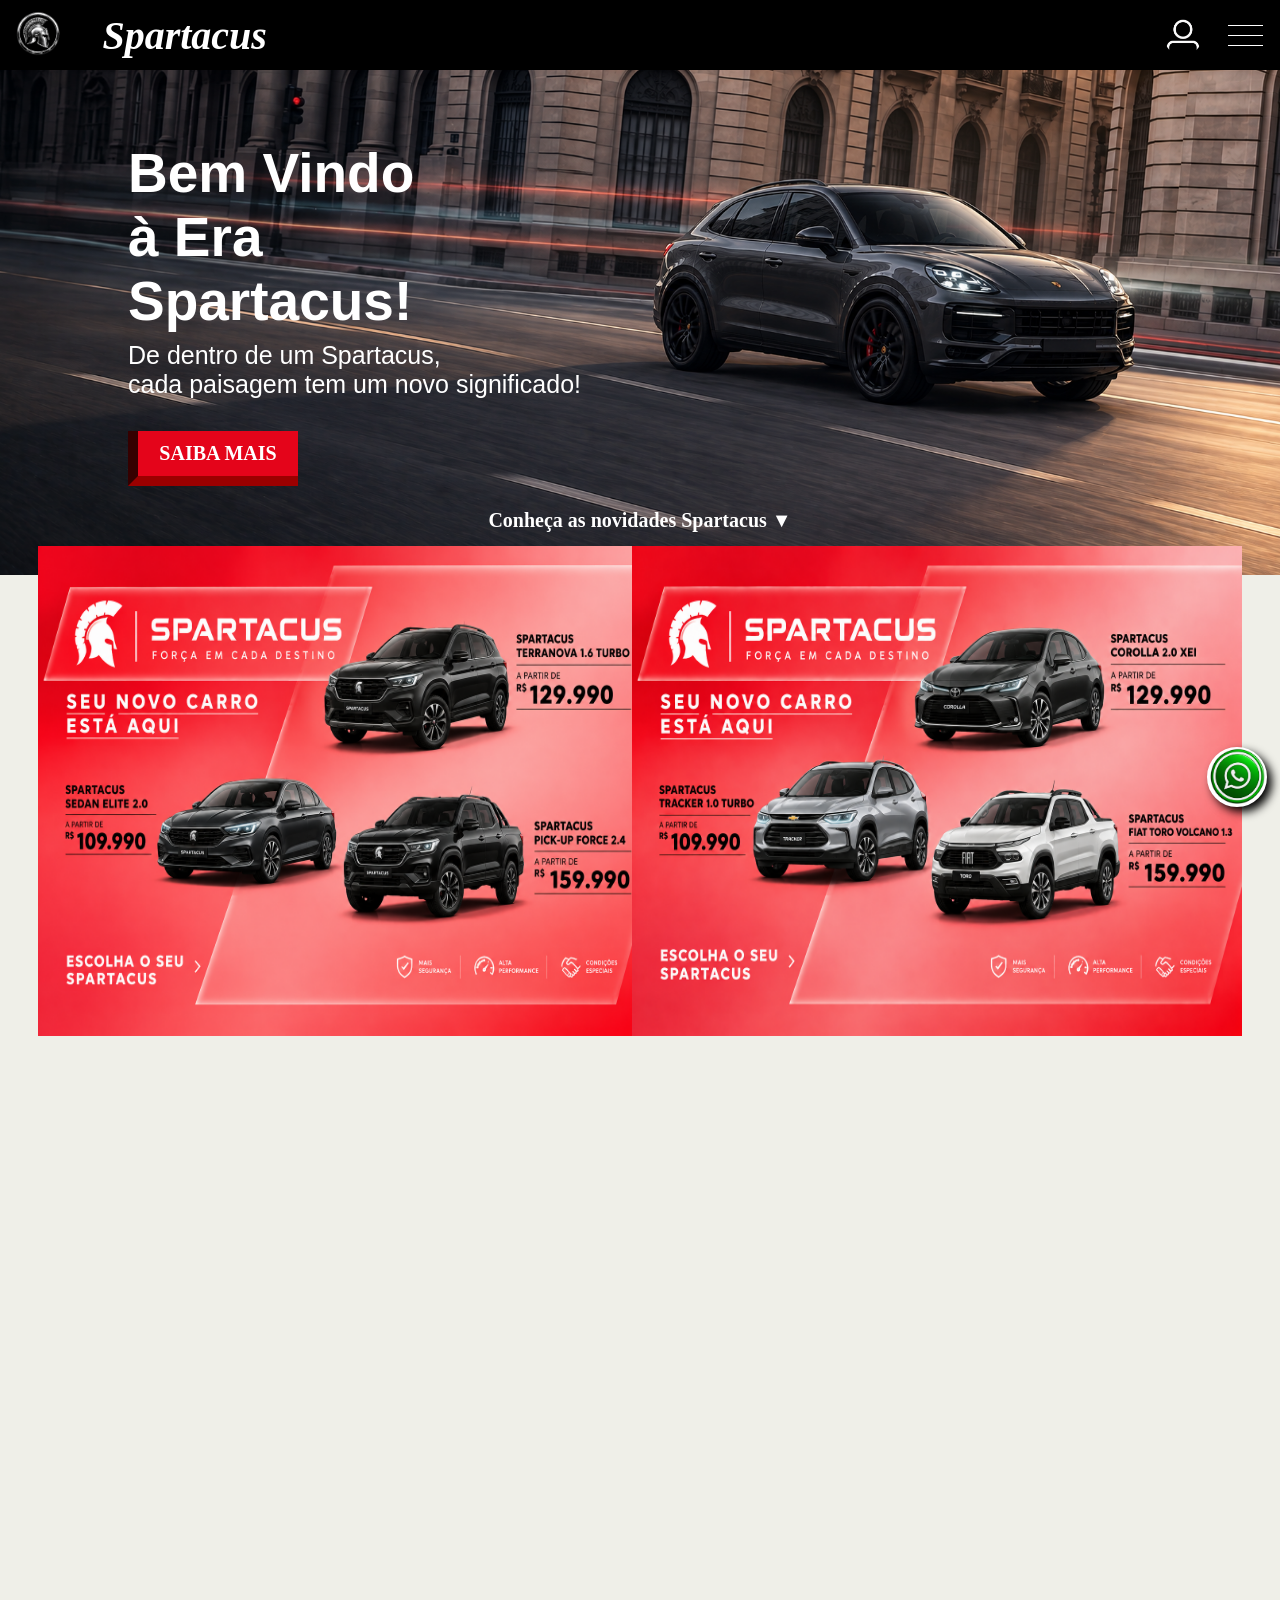
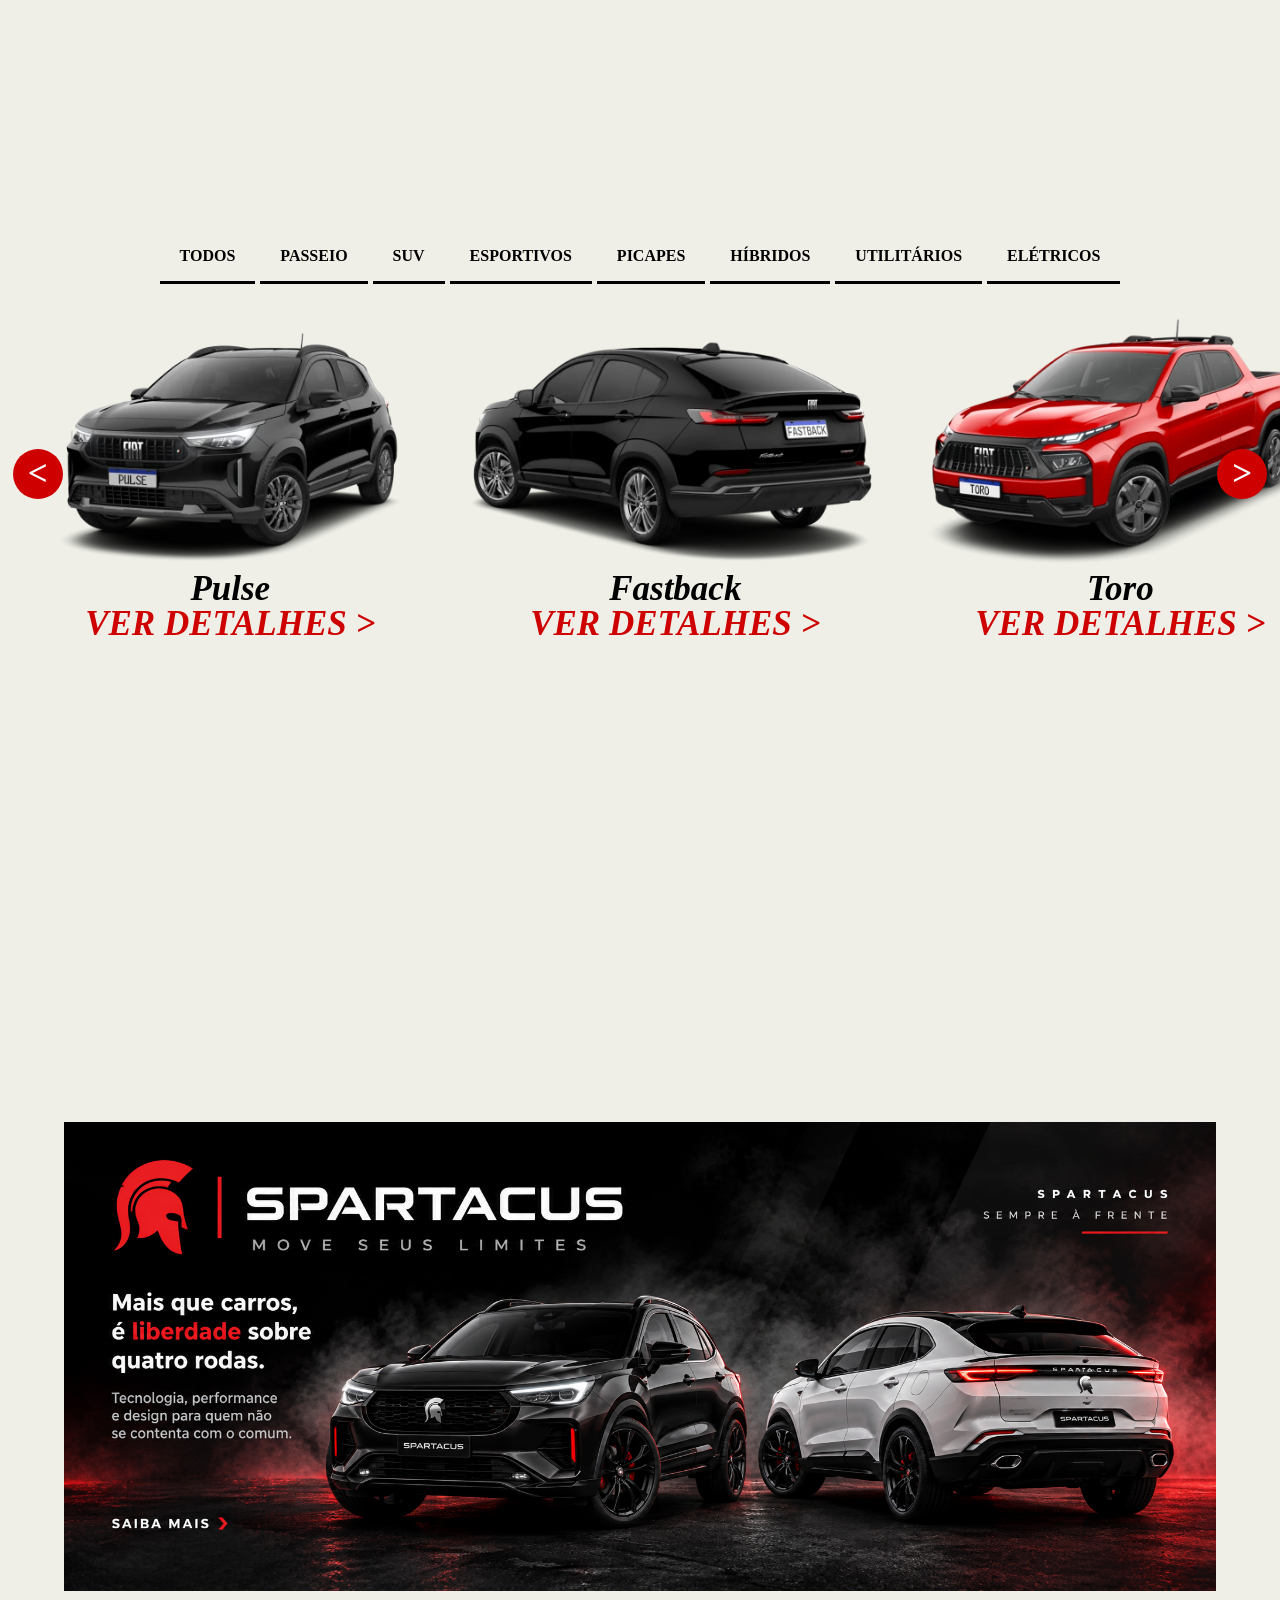
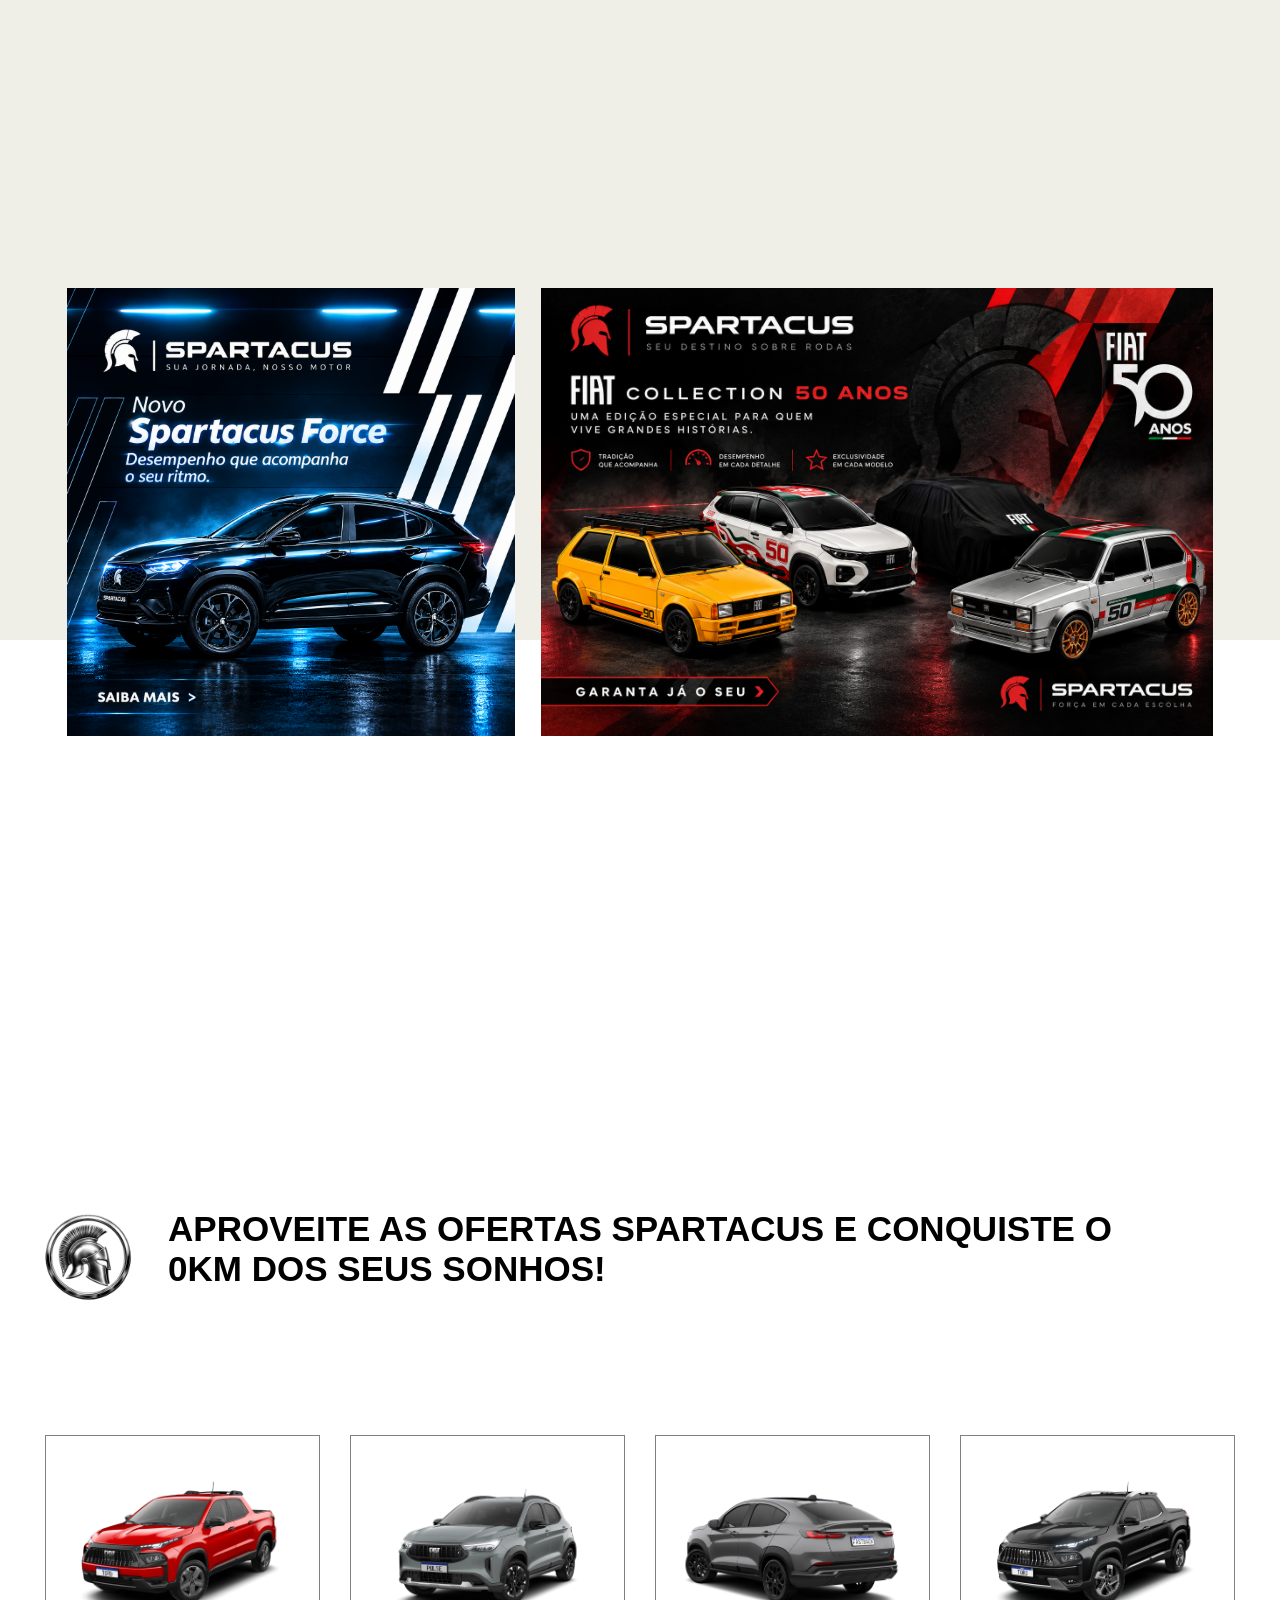
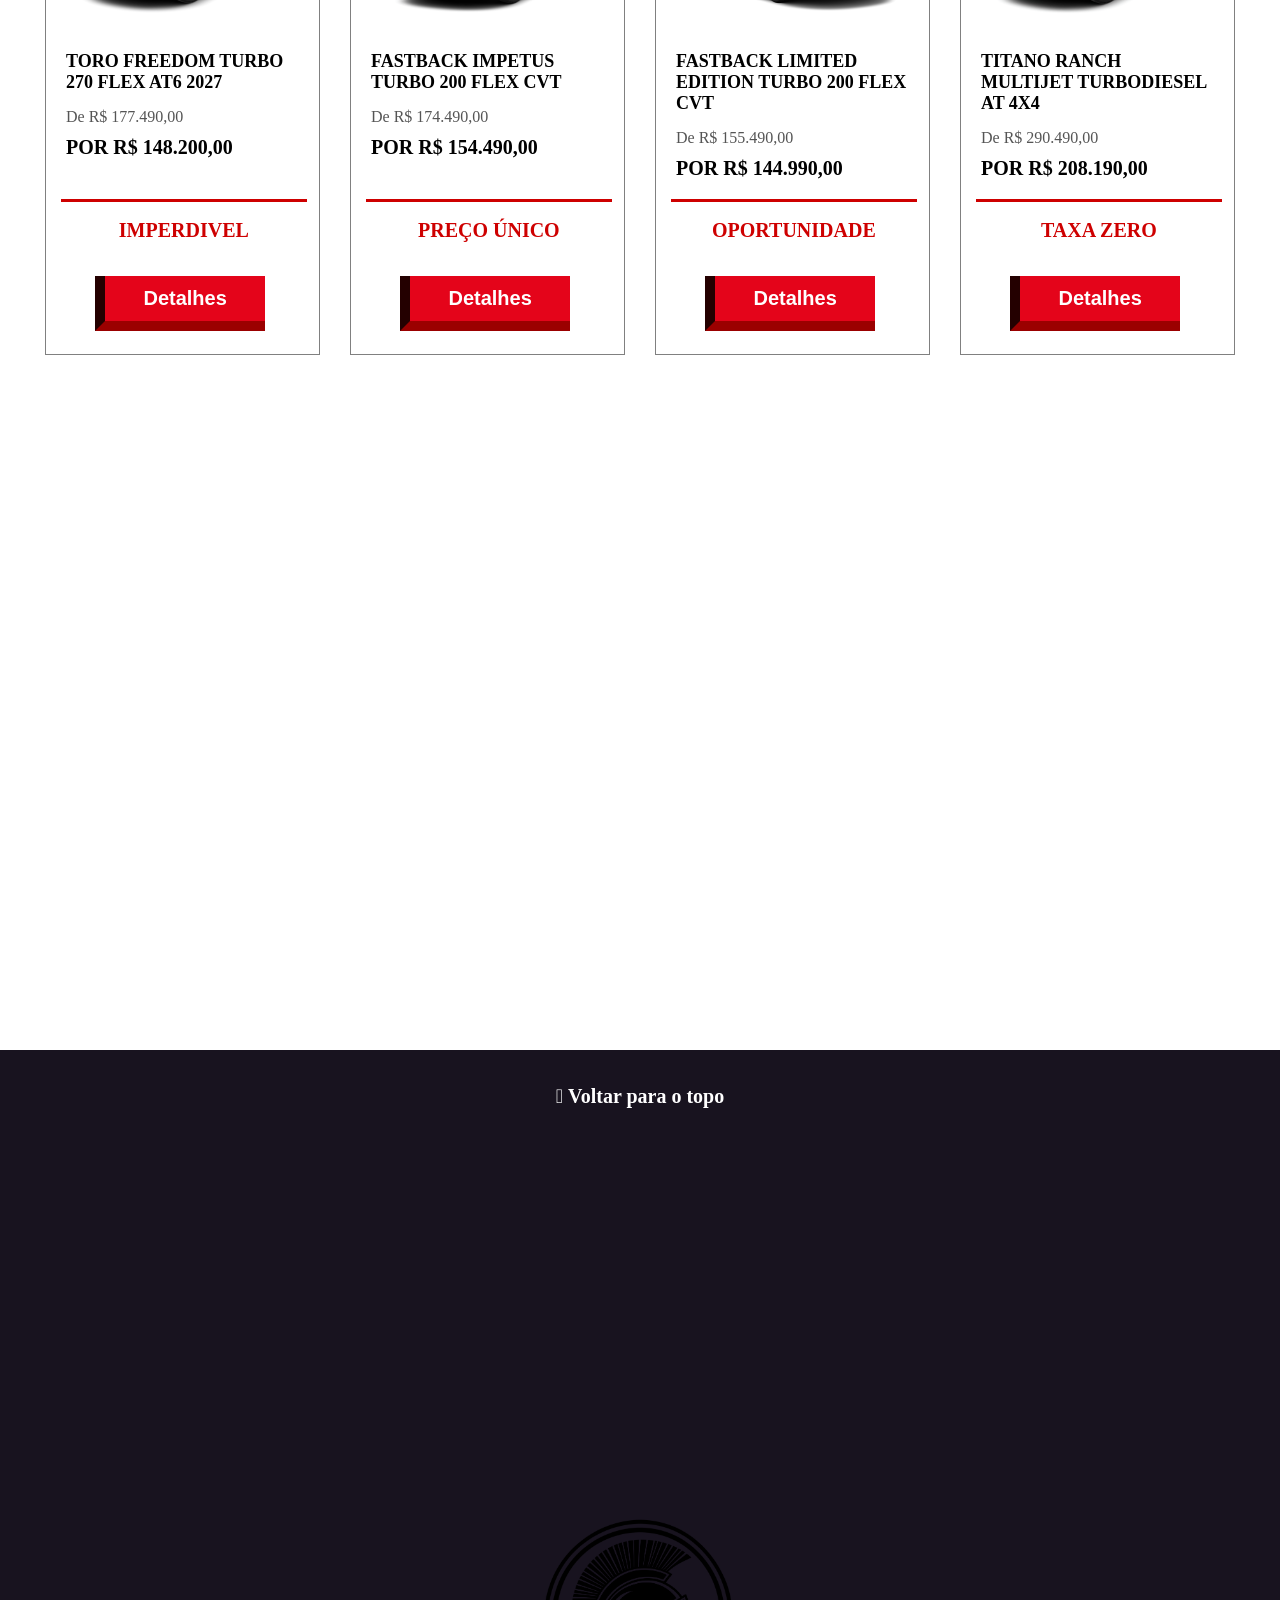
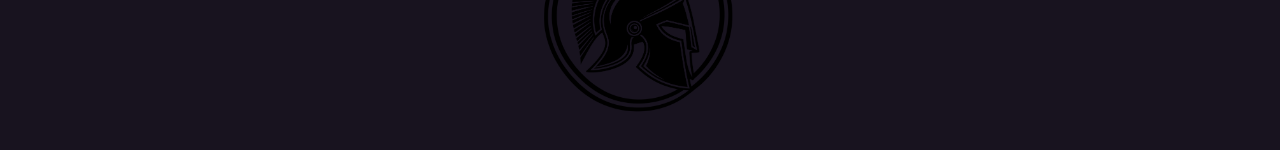
==== demo/target/classes/public/index.html @ 9279694d "." ====
<!DOCTYPE html>
<html lang="PT-BR">
<head>
    <title>spartacus.com</title>
    <link rel="icon" href="/imagens/Spartacus_Logo.png" type="/imagens/Spartacus_Logo.png">
    <link rel="stylesheet" href="/STYLES/style_TelaPrincipal.css">
    <meta charset="UTF-8">
    <meta name="viewport" content="width=device-width, initial-scale=1.0">
</head>
<body>
    <div id="DivPrincipal" class="DivPrincipal">
        <div id="DivFundo" class="DivFundo"></div>
        <div id="DivCabeçario" class="DivCabeçario">
            <img id="DivLogoCabeçario" class="DivLogoCabeçario" src="/imagens/Spartacus_Logo.png">
            <p id="ParagrafoTituloCabeçario" class="ParagrafoTituloCabeçario"">Spartacus</p>
            <div id="DivBotaoMenu" class="DivBotaoMenu" onclick="Menu()">
                <div id="DivDetalhe_1" class="DivDetalhe_1"></div>
                <div id="DivDetalhe_2" class="DivDetalhe_2"></div>
                <div id="DivDetalhe_3" class="DivDetalhe_3"></div>
            </div>
            <div id="DivUsuario" class="DivUsuario" style="background-image: url('/imagens/Usuario.png');" onclick="AbreLogin()"></div>
            <div id="DivMenu" class="DivMenu">
                <div id="DivMenuCabeçario" class="DivMenuCabeçario">MENU</div>
                <div id="DivMenuOfertas" class="DivMenuOpçao">Ofertas</div>
                <div id="DivMenuComprar" class="DivMenuOpçao">Comprar</div>
                <div id="DivMenuLocar" class="DivMenuOpçao">Locar</div>
                <div id="DivMenuAjuda" class="DivMenuOpçao">Ajuda</div>
            </div>
        </div>
        
        <div id="DivLogin" class="DivLogin">
            <div id="DivFechaLogin" class="DivFechaLogin" onclick="FechaLogin()">
                <div id="DivDetalheLoginUm" class="DivDetalheLoginUm"></div>
                <div id="DivDetalheLoginDois" class="DivDetalheLoginDois"></div>
            </div>
            <div id="DivLogoLogin" class="DivLogoLogin" style="background-image: url('/imagens/LogoLogin.png');"></div>
            <p id="DivTituloLogin" class="DivTituloLogin">SPARTACUS ID</p>
            <p id="ParagrafoRecepçao" class="ParagrafoRecepçao">
                Bem-vindo à sua área, <strong>Spartacus</strong>!<br><br>
                
                • <strong>Avalie</strong> veículos<br>
                • <strong>Compre</strong> veículos<br>
                • <strong>Loque</strong> veículos
            </p>
            <input type="text" id="InputTextoEmailLogin">
            <p id="ParagrafoEmail" class="ParagrafoEmail">Email</p>
            <input type="text" id="InputTextoSenhaLogin">
            <p id="ParagrafoSenha" class="ParagrafoSenha">Senha</p>
            <div id="DivBotaoEntrarLogin" class="DivBotaoEntrarLogin">Entrar</div>
        </div>

        <div id="DivInicial" class="DivInicial" style="background-image: url('/imagens/ImagemInicial.png');">
            <p id="ParagrafoTextoUm" class="ParagrafoTextoUm">Bem Vindo<br>à Era<br>Spartacus!</p>
            <p id="ParagrafoTextoDois" class="ParagrafoTextoDois">De dentro de um Spartacus,<br>cada paisagem tem um novo significado!</p>
            <div id="DivSaibaMais" class="DivSaibaMais">SAIBA MAIS</div>
            <p id="ParagrafoOfertas" class="ParagrafoOfertas">Conheça as novidades Spartacus ▼</p>
            <img id="DivPromoUm" class="DivPromoUm" src="/imagens/Promo1.png">
            <img id="DivPromoDois" class="DivPromoDois" src="/imagens/Promo2.png">
        </div>

        <div id="DivPainelCarros" class="DivPainelCarros">
            <div id="DivCategorias" class="DivCategorias">
                <div id="0" class="DivCategoria" onclick="SelecionouCategoria(0)">TODOS</div>
                <div id="1" class="DivCategoria" onclick="SelecionouCategoria(1)">PASSEIO</div>
                <div id="2" class="DivCategoria" onclick="SelecionouCategoria(2)">SUV</div>
                <div id="3" class="DivCategoria" onclick="SelecionouCategoria(3)">ESPORTIVOS</div>
                <div id="4" class="DivCategoria" onclick="SelecionouCategoria(4)">PICAPES</div>
                <div id="5" class="DivCategoria" onclick="SelecionouCategoria(5)">HÍBRIDOS</div>
                <div id="6" class="DivCategoria" onclick="SelecionouCategoria(6)">UTILITÁRIOS</div>
                <div id="7" class="DivCategoria" onclick="SelecionouCategoria(7)">ELÉTRICOS</div>
            </div>

            <div id="DivCategoriaAnterior" class="DivCategoriaAnterior" onclick="CategoriaAnterior()"><</div>
            <div id="DivCategoriaSeguinte" class="DivCategoriaSeguinte" onclick="CategoriaSeguinte()">></div>

            <div id="DivEsteira" class="DivEsteira">
                <div id="DivCarro_1" 
                class="DivCarroExibido" 
                style="background-image: url('/imagens/Carro1.jpg');">
                    <p>Pulse</p>
                    <p id="ParagrafoSaibaMaisCarro1" class="ParagrafoSaibaMaisCarro" onclick="MudaTela('TelaDetalheCarro')">VER DETALHES ></p>
                </div>
                <div id="DivCarro_2" 
                class="DivCarroExibido" 
                style="background-image: url('/imagens/Carro2.jpg');">
                    <p>Fastback</p>
                    <p id="ParagrafoSaibaMaisCarro2" class="ParagrafoSaibaMaisCarro" onclick="MudaTela('TelaDetalheCarro')">VER DETALHES ></p>
                </div>
                <div id="DivCarro_3" 
                class="DivCarroExibido" 
                style="background-image: url('/imagens/Carro3.jpg');">
                    <p>Toro</p>
                    <p id="ParagrafoSaibaMaisCarro3" class="ParagrafoSaibaMaisCarro" onclick="MudaTela('TelaDetalheCarro')">VER DETALHES ></p>
                </div>
                <div id="DivCarro_4" 
                class="DivCarroExibido" 
                style="background-image: url('/imagens/Carro4.jpg');">
                    <p>Pulse Híbrido MHEV</p>
                    <p id="ParagrafoSaibaMaisCarro4" class="ParagrafoSaibaMaisCarro" onclick="MudaTela('TelaDetalheCarro')">VER DETALHES ></p>
                </div>
                <div id="DivCarro_5" 
                class="DivCarroExibido" 
                style="background-image: url('/imagens/Carro5.jpg');">
                    <p>Fastback Híbrido MHEV</p>
                    <p id="ParagrafoSaibaMaisCarro5" class="ParagrafoSaibaMaisCarro" onclick="MudaTela('TelaDetalheCarro')">VER DETALHES ></p>
                </div>
                <div id="DivCarro_6" 
                class="DivCarroExibido" 
                style="background-image: url('/imagens/Carro6.jpg');">
                    <p>Toro Híbrido MHEV</p>
                    <p id="ParagrafoSaibaMaisCarro6" class="ParagrafoSaibaMaisCarro" onclick="MudaTela('TelaDetalheCarro')">VER DETALHES ></p>
                </div>
                <div id="DivCarro_7" 
                class="DivCarroExibido" 
                style="background-image: url('/imagens/Carro7.jpg');">
                    <p></p>
                    <p id="ParagrafoSaibaMaisCarro7" class="ParagrafoSaibaMaisCarro" onclick="MudaTela('TelaDetalheCarro')">VER DETALHES ></p>
                </div>

                <div id="DivCarro_8" 
                class="DivCarroExibido" 
                style="background-image: url('/imagens/Carro8.jpg');">
                    <p></p>
                    <p id="ParagrafoSaibaMaisCarro8" class="ParagrafoSaibaMaisCarro" onclick="MudaTela('TelaDetalheCarro')">VER DETALHES ></p>
                </div>

                <div id="DivCarro_9" 
                class="DivCarroExibido" 
                style="background-image: url('/imagens/Carro9.jpg');">
                    <p></p>
                    <p id="ParagrafoSaibaMaisCarro9" class="ParagrafoSaibaMaisCarro" onclick="MudaTela('TelaDetalheCarro')">VER DETALHES ></p>
                </div>

                <div id="DivCarro_10" 
                class="DivCarroExibido" 
                style="background-image: url('/imagens/Carro10.jpg');">
                    <p></p>
                    <p id="ParagrafoSaibaMaisCarro10" class="ParagrafoSaibaMaisCarro" onclick="MudaTela('TelaDetalheCarro')">VER DETALHES ></p>
                </div>

                <div id="DivCarro_11" 
                class="DivCarroExibido" 
                style="background-image: url('/imagens/Carro11.jpg');">
                    <p></p>
                    <p id="ParagrafoSaibaMaisCarro11" class="ParagrafoSaibaMaisCarro" onclick="MudaTela('TelaDetalheCarro')">VER DETALHES ></p>
                </div>

                <div id="DivCarro_12" 
                class="DivCarroExibido" 
                style="background-image: url('/imagens/Carro12.jpg');">
                    <p></p>
                    <p id="ParagrafoSaibaMaisCarro12" class="ParagrafoSaibaMaisCarro" onclick="MudaTela('TelaDetalheCarro')">VER DETALHES ></p>
                </div>

                <div id="DivCarro_13" 
                class="DivCarroExibido" 
                style="background-image: url('/imagens/Carro13.jpg');">
                    <p></p>
                    <p id="ParagrafoSaibaMaisCarro13" class="ParagrafoSaibaMaisCarro" onclick="MudaTela('TelaDetalheCarro')">VER DETALHES ></p>
                </div>

                <div id="DivCarro_14" 
                class="DivCarroExibido" 
                style="background-image: url('/imagens/Carro14.jpg');">
                    <p></p>
                    <p id="ParagrafoSaibaMaisCarro14" class="ParagrafoSaibaMaisCarro" onclick="MudaTela('TelaDetalheCarro')">VER DETALHES ></p>
                </div>

                <div id="DivCarro_15" 
                class="DivCarroExibido" 
                style="background-image: url('/imagens/Carro15.jpg');">
                    <p></p>
                    <p id="ParagrafoSaibaMaisCarro15" class="ParagrafoSaibaMaisCarro" onclick="MudaTela('TelaDetalheCarro')">VER DETALHES ></p>
                </div>

                <div id="DivCarro_16" 
                class="DivCarroExibido" 
                style="background-image: url('/imagens/Carro16.jpg');">
                    <p></p>
                    <p id="ParagrafoSaibaMaisCarro16" class="ParagrafoSaibaMaisCarro" onclick="MudaTela('TelaDetalheCarro')">VER DETALHES ></p>
                </div>

                <div id="DivCarro_17" 
                class="DivCarroExibido" 
                style="background-image: url('/imagens/Carro17.jpg');">
                    <p></p>
                    <p id="ParagrafoSaibaMaisCarro17" class="ParagrafoSaibaMaisCarro" onclick="MudaTela('TelaDetalheCarro')">VER DETALHES ></p>
                </div>

                <div id="DivCarro_18" 
                class="DivCarroExibido" 
                style="background-image: url('/imagens/Carro18.jpg');">
                    <p></p>
                    <p id="ParagrafoSaibaMaisCarro18" class="ParagrafoSaibaMaisCarro" onclick="MudaTela('TelaDetalheCarro')">VER DETALHES ></p>
                </div>

                <div id="DivCarro_19" 
                class="DivCarroExibido" 
                style="background-image: url('/imagens/Carro19.jpg');">
                    <p></p>
                    <p id="ParagrafoSaibaMaisCarro19" class="ParagrafoSaibaMaisCarro" onclick="MudaTela('TelaDetalheCarro')">VER DETALHES ></p>
                </div>

                <div id="DivCarro_20" 
                class="DivCarroExibido" 
                style="background-image: url('/imagens/Carro20.jpg');">
                    <p></p>
                    <p id="ParagrafoSaibaMaisCarro20" class="ParagrafoSaibaMaisCarro" onclick="MudaTela('TelaDetalheCarro')">VER DETALHES ></p>
                </div>

                <div id="DivCarro_21" 
                class="DivCarroExibido" 
                style="background-image: url('/imagens/Carro21.jpg');">
                    <p></p>
                    <p id="ParagrafoSaibaMaisCarro21" class="ParagrafoSaibaMaisCarro" onclick="MudaTela('TelaDetalheCarro')">VER DETALHES ></p>
                </div>
            </div>
        </div>

        <div id="DivDestaque_1" class="DivDestaque_1" style="background-image: url('./imagens/destaque_1.png');"></div>
        <div id="DivDestaque_2" class="DivDestaque_2" style="background-image: url('./imagens/destaque_2.png');"></div>
        <div id="DivDestaque_3" class="DivDestaque_3" style="background-image: url('./imagens/destaque_3.png');"></div>
    
        <div id="DivSpartacusLogo" class="DivSpartacusLogo" style="background-image: url(./imagens/Spartacus_Logo.png);"></div>
        <p id="ParagrafoOferta" class="ParagrafoOferta">APROVEITE AS OFERTAS SPARTACUS E CONQUISTE O<br>0KM DOS SEUS SONHOS!</p>
        <div id="DivOfertas" class="DivOfertas">
            <div id="DivOfertaUm" class="DivOfertaExibida">
                <div id="DivImagemCarro_Oferta1" class="DivImagemCarro_Oferta" style="background-image: url('./imagens/Carro3.jpg');"></div>
                <p id="ParagrafoModeloCarro1" class="ParagrafoModeloCarro">TORO FREEDOM TURBO 270 FLEX AT6 2027</p>
                <p id="ParagrafoPreçoNormal_Carro1" class="ParagrafoPreçoNormal">De R$ 177.490,00</p>
                <p id="ParagrafoPreçoDesconto_Carro1" class="ParagrafoPreçoDesconto">POR R$ 148.200,00</p>
                <div id="Divlinha1" class="Divlinha">
                    <p class="ParagrafoSLOGAN">IMPERDIVEL</p>
                </div>
                <div id="DivVenhaVer1" class="DivVenhaVer" onclick="MudaTela('TelaDetalheCarro')">Detalhes</div>
            </div>
            <div id="DivOfertaDois" class="DivOfertaExibida">
                <div id="DivImagemCarro_Oferta2" class="DivImagemCarro_Oferta" style="background-image: url('./imagens/Carro4.jpg');"></div>
                <p id="ParagrafoModeloCarro2" class="ParagrafoModeloCarro">FASTBACK IMPETUS TURBO 200 FLEX CVT</p>
                <p id="ParagrafoPreçoNormal_Carro2" class="ParagrafoPreçoNormal">De R$ 174.490,00</p>
                <p id="ParagrafoPreçoDesconto_Carro2" class="ParagrafoPreçoDesconto">POR R$ 154.490,00</p>
                <div id="Divlinha2" class="Divlinha">
                    <p class="ParagrafoSLOGAN">PREÇO ÚNICO</p>
                </div>
                <div id="DivVenhaVer2" class="DivVenhaVer" onclick="MudaTela('TelaDetalheCarro')">Detalhes</div>
            </div>
            <div id="DivOfertaTres" class="DivOfertaExibida">
                <div id="DivImagemCarro_Oferta3" class="DivImagemCarro_Oferta" style="background-image: url('./imagens/Carro5.jpg');"></div>
                <p id="ParagrafoModeloCarro3" class="ParagrafoModeloCarro">FASTBACK LIMITED EDITION TURBO 200 FLEX CVT</p>
                <p id="ParagrafoPreçoNormal_Carro3" class="ParagrafoPreçoNormal">De R$ 155.490,00</p>
                <p id="ParagrafoPreçoDesconto_Carro3" class="ParagrafoPreçoDesconto">POR R$ 144.990,00</p>
                <div id="Divlinha3" class="Divlinha">
                    <p class="ParagrafoSLOGAN">OPORTUNIDADE</p>
                </div>
                <div id="DivVenhaVer3" class="DivVenhaVer" onclick="MudaTela('TelaDetalheCarro')">Detalhes</div>
            </div>
            <div id="DivOfertaQuatro" class="DivOfertaExibida">
                <div id="DivImagemCarro_Oferta4" class="DivImagemCarro_Oferta" style="background-image: url('./imagens/Carro6.jpg');"></div>
                <p id="ParagrafoModeloCarro4" class="ParagrafoModeloCarro">TITANO RANCH MULTIJET TURBODIESEL AT 4X4</p>
                <p id="ParagrafoPreçoNormal_Carro4" class="ParagrafoPreçoNormal">De R$ 290.490,00</p>
                <p id="ParagrafoPreçoDesconto_Carro4" class="ParagrafoPreçoDesconto">POR R$ 208.190,00</p>
                <div id="Divlinha4" class="Divlinha">
                    <p class="ParagrafoSLOGAN">TAXA ZERO</p>
                </div>
                <div id="DivVenhaVer4" class="DivVenhaVer" onclick="MudaTela('TelaDetalheCarro')">Detalhes</div>
            </div>
        </div>
        <div id="DivContato" class="DivContato" onclick="window.open('https://wa.me/5541995224749')">
            <p id="ParagrafoContato" class="ParagrafoContato">CONTATO</p>
            <div id="DivLogoWhatsApp" class="DivLogoWhatsApp" style="background-image: url('./imagens/LogoWhatsApp.png');"></div>
        </div>
        <div id="DivRodapé" class="DivRodapé">
            <div id="DivVoltaParaTopo" class="DivVoltaParaTopo" onclick="VoltaTopo()">𖤂 Voltar para o topo</div>
            <div id="DivLogoRodape" class="DivLogoRodape" style="background-image: url('./imagens/LogoLogin.png');"></div>
        </div>
    </div>
    <script src="/SCRIPTS/script_TelaPrincipal.js" defer></script>
</body>
</html>
---- STYLES/style_TelaPrincipal.css ----
body{
    padding: 0;
    margin: 0;
    overflow-y: auto;
    overflow-x: hidden;
}

.DivLogin{
    display: none;
    justify-content: center;
    align-items: center;
    width: 27%;
    height: 650px;
    background-color: rgb(239, 239, 232);
    position: fixed;
    top: 0%;
    z-index: 16;
}

.DivFechaLogin{
    display: flex;
    width: 25px;
    height: 25px;
    justify-content: center;
    background-color: black;
    border-radius: 50%;
    align-items: center;
    position: absolute;
    right: 1.5%;
    top: 1%;
}

.DivDetalheLoginUm{
    display: flex;
    background-color: rgb(239, 239, 232);
    width: 50%;
    height: 3px;
    position: absolute;
    transform: rotate(45deg);
}

.DivDetalheLoginDois{
    display: flex;
    background-color: rgb(239, 239, 232);
    width: 50%;
    height: 3px;
    position: absolute;
    transform: rotate(-45deg);
}

.DivLogoLogin{
    display: flex;
    width: 80px;
    height: 80px;
    background-size: contain;
    background-position: center;
    background-repeat: no-repeat;
    position: absolute;
    top: 6%;
}

.DivTituloLogin{
    display: flex;
    font-size: 30px;
    font-weight: 900;
    position: absolute;
    top: 17%;
}

.ParagrafoRecepçao{
    font-size: 17px;
    font-style: italic;
    position: absolute;
    top: 30%;
}

#InputTextoEmailLogin{
    display: flex;
    width: 70%;
    height: 35px;
    border-radius: 5px;
    border: 2px solid gray;
    position: absolute;
    top: 60%;
    padding: 0 15px;
}


@keyframes AnimaçaoDoInputEmailClick{
    from{
        top: 59.5%;
        background-color: white;
    }    
    to{
        top: 56.5%;
        background-color: rgb(239, 239, 232);
    }
}

@keyframes AnimaçaoDoInputEmailSemClick{
    from{
        top: 56.5%;
        background-color: rgb(239, 239, 232);
    }    
    to{
        top: 59.5%;
        background-color: white;
    }
}

.ParagrafoEmail{
    display: flex;
    color: gray;
    position: absolute;
    top: 59.5%;
    left: 15%;
    font-size: 15px;
    background-color: rgb(239, 239, 232)
}

#InputTextoSenhaLogin{
    display: flex;
    width: 70%;
    height: 35px;
    border-radius: 5px;
    border: 2px solid gray;
    position: absolute;
    top: 68%;
    padding: 0 15px;
}

@keyframes AnimaçaoDoInputSenhaClick{
    from{
        top: 67.5%;
        background-color: white;
    }    
    to{
        top: 64.5%;
        background-color: rgb(239, 239, 232);
    }
}

@keyframes AnimaçaoDoInputSenhaSemClick{
    from{
        top: 64.5%;
        background-color: rgb(239, 239, 232);
    }    
    to{
        top: 67.5%;
        background-color: white;
    }
}

.ParagrafoSenha{
    display: flex;
    color: gray;
    position: absolute;
    top: 67.5%;
    left: 15%;
    font-size: 15px;
    background-color: white;
}

.DivBotaoEntrarLogin{
    display: flex;
    align-items: center;
    justify-content: center;
    background-color: rgba(228, 4, 26);
    
    color: white;
    font-weight: bold;
    font-family: italic;
    font-size: 20px;
    
    width: 160px;
    height: 45px;
    border-radius: 10px;

    position: absolute;
    top: 78%;
    user-select: none;
}

.DivBotaoEntrarLogin:hover{
    transform: scale(1.05);
}

.DivPrincipal{
    display: flex;
    background-color: rgb(239, 239, 232);
    width: 100%;
    height: 300vw;
    justify-content: center;
    align-items: center;
    user-select: none;
}

.DivFundo{
    display: none;
    background-color: rgba(0, 0, 0, 0.4);
    width: 100%;
    height: 388vw;
    justify-content: center;
    align-items: center;
    user-select: none;
    z-index: 12;
}

.DivCabeçario{
    display: flex;
    background-color: black;
    width: 100%;
    height: 70px;
    align-items: center;
    position: fixed;
    top: 0%;
    z-index: 11;
    user-select: none;
}

.DivLogoCabeçario{
    display: flex;
    width: 50px;
    height: 50px;
    position: absolute;
    left: 1%;
    user-select: none;
}

.ParagrafoTituloCabeçario{
    display: flex;
    color: white;
    font-size: 40px;
    font-style: italic;
    font-weight: bold;
    position: absolute;
    left: 8%;
    user-select: none;
}

.DivUsuario{
    display: flex;
    width: 40px;
    height: 40px;
    border-radius: 50%;
    position: absolute;
    right: 6%;
    background-size: contain;
    background-position: center;
    background-repeat: no-repeat;
}

@keyframes MenuAberto {
    from{
        background-color: black;
    }
    to{
        background-color: rgb(239, 239, 232);
    }
}

@keyframes MenuFechado {
    from{
        background-color: rgb(239, 239, 232);
    }
    to{
        background-color: black;
    }
}

@keyframes AnimacaoMenu_Detalhe1_Abrir {
    from {
        background-color: white;
        top: 35%;
        width: 50%;
        transform: rotate(0deg);
    }

    to {
        background-color: black;
        top: 50%;
        width: 40%;
        transform: rotate(45deg);
    }
}

@keyframes AnimacaoMenu_Detalhe1_Fechar {
    from {
        background-color: black;
        top: 50%;
        width: 40%;
        transform: rotate(45deg);
    }

    to {
        background-color: white;
        top: 35%;
        width: 50%;
        transform: rotate(0deg);
    }
}

@keyframes AnimacaoMenu_Detalhe2_Abrir {
    from{
        opacity: 1;
    }
    to{
        opacity: 0;
    }
}

@keyframes AnimacaoMenu_Detalhe2_Fechar {
    from{
        opacity: 0;
    }
    to{
        opacity: 1;
    }
}

@keyframes AnimacaoMenu_Detalhe3_Abrir {
    from {
        background-color: white;
        top: 35%;
        width: 50%;
        transform: rotate(0deg);
    }

    to {
        background-color: black;
        top: 50%;
        width: 40%;
        transform: rotate(-45deg);
    }
}

@keyframes AnimacaoMenu_Detalhe3_Fechar {
    from {
        background-color: black;
        top: 50%;
        width: 40%;
        transform: rotate(-45deg);
    }

    to {
        background-color: white;
        bottom: 35%;
        width: 50%;
        transform: rotate(0deg);
    }
}

.DivBotaoMenu{
    display: flex;
    flex-direction: column;
    justify-content: center;
    align-items: center;
    width: 70px;
    height: 70px;
    background-color: black;
    position: absolute;
    right: 0%;
    top: 0%;
}

.DivDetalhe_1{
    display: flex;
    background-color: white;
    width: 50%;
    height: 1px;
    position: absolute;
    top: 35%;
}

.DivDetalhe_2{
    display: flex;
    background-color: white;
    width: 50%;
    height: 1px;
    position: absolute;
}

.DivDetalhe_3{
    display: flex;
    background-color: white;
    width: 50%;
    height: 1px;
    position: absolute;
    bottom: 35%;
}

@keyframes ApareceMenu {
    from{
        opacity: 0;
        right: -20%;
    }
    to{
        opacity: 1;
        right: 0%;
    }
}

@keyframes EscondeMenu {
    from{
        opacity: 1;
        right: 0%;
    }
    to{
        opacity: 0;
        right: -20%;
    }
}

.DivMenu{
    display: none;
    opacity: 0;
    flex-direction: column;
    justify-content: flex-start;
    align-items: flex-start;
    width: 350px;
    height: 560px;
    background-color: rgb(239, 239, 232);
    position: absolute;
    right: -20%;
    top: 100%;
    position: absolute;
    box-shadow: 5px 5px 10px black;
    z-index: 3;
}

.DivMenuCabeçario{
    display: flex;
    width: 100%;
    height: 55px;
    background-color: rgb(239, 239, 232);;
    justify-content: left;
    align-items: center;
    color: rgb(131, 130, 130);
    font-weight:lighter;
    font-size: 15px;
    border-left: 50px solid rgb(239, 239, 232);
}

.DivMenuOpçao{
    display: flex;
    width: 100%;
    height: 70px;
    justify-content: left;
    align-items: center;
    color: rgb(87, 86, 86);
    font-size: 20px;
    font-family: Verdana, Geneva, Tahoma, sans-serif;
    border-left: 40px solid rgb(239, 239, 232);
} 

.DivInicial{
    display: flex;
    background-size: cover;
    background-position: center;
    background-repeat: no-repeat;
    width: 100vw;
    height: 44.9vw;
    align-items: center;
    justify-content: center;
    position: absolute;
    top: 0%;
    z-index: 1;
    user-select: none;
}

.ParagrafoTextoUm{
    display: flex;
    color: white;
    font-size: 55px;
    font-weight: bold;
    font-family: Verdana, sans-serif;
    position: absolute;
    left: 10%;
    top: 15%;
    user-select: none;
}

.ParagrafoTextoDois{
    display: flex;
    color: white;
    font-size: 25px;
    font-family: Verdana, sans-serif;
    position: absolute;
    left: 10%;
    top: 55%;
    user-select: none;
}

.DivSaibaMais{
    display: flex;
    align-items: center;
    justify-content: center;
    background-color: rgba(228, 4, 26);
    
    color: white;
    font-weight: bold;
    font-family: italic;
    font-size: 20px;
    
    width: 160px;
    height: 45px;
    border-bottom: 10px solid rgb(155, 0, 0);
    border-left: 10px solid rgb(53, 0, 0);;

    position: absolute;
    left: 10%;
    top: 75%;
    user-select: none;
}

.DivSaibaMais:hover{
    transform: scale(1.05);
}

.ParagrafoOfertas{
    display: flex;
    color: white;
    position: absolute;
    top: 85%;
    font-family: italic;
    font-weight: bold;
    font-size: 20px;
    user-select: none;
}

.DivPromoUm{
    display: flex;
    width: 610px;
    height: 490px;
    position: absolute;
    left: 3%;
    top: 95%;
    user-select: none;
}

.DivPromoDois{
    display: flex;
    width: 610px;
    height: 490px;
    position: absolute;
    right: 3%;
    top: 95%;
    user-select: none;
}

.DivPainelCarros{
    display: flex;
    flex-direction: column;
    justify-content: center;
    align-items: center;
    width: 100%;
    height: 30vw;
    gap: 10px;
    user-select: none;
    position: absolute;
    top: 185%;
    z-index: 10;
}

.DivCategorias{
    display: flex;
    gap: 5px;
    user-select: none;
    position: absolute;
}

@keyframes CategoriaSelecionada {
    from{
        background-color: transparent;
        color: black;
    }
    to{
        background-color: black;
        color: white;
    }
}

@keyframes CategoriaNaoSelecionada {
    from{
        background-color: black;
        color: white;
    }
    to{
        background-color: transparent;
        color: black;
    }
}

.DivCategoria{
    display: flex;
    justify-content: center;
    align-items: center;
    background-color: transparent;
    color: black;
    height: 30px;
    padding: 10px 20px;
    border-bottom: 3px solid black;
    animation: none;
    user-select: none;
    font-family: italic;
    font-weight: bold;
}

.DivCategoriaAnterior{
    display: flex;
    width: 50px;
    height: 50px;
    background-color: rgb(206, 0, 0);
    border-radius: 50%;
    justify-content: center;
    align-items: center;
    color: white;
    font-size: 35px;
    font-family: italic;
    font-weight: bold;

    position: absolute;
    top: 100%;
    left: 1%;
    user-select: none;
    z-index: 2;
}

.DivCategoriaAnterior:hover{
    transform: scale(1.05);
}

.DivCategoriaSeguinte{
    display: flex;
    width: 50px;
    height: 50px;
    background-color: rgb(206, 0, 0);
    border-radius: 50%;
    justify-content: center;
    align-items: center;
    color: white;
    font-size: 35px;
    font-family: italic;
    font-weight: bold;

    position: absolute;
    top: 100%;
    right: 1%;
    user-select: none;
    z-index: 2;
}

.DivCategoriaSeguinte:hover{
    transform: scale(1.05);
}

.DivEsteira{
    display: flex;
    gap: 10px;
    user-select: none;
    position: absolute;
    top: 35%;
    left: 1%;
    z-index: 1;
}

.DivCarroExibido {
    display: flex;
    flex-direction: column;
    gap: 0;

    background-size: contain;
    background-position: center;
    background-repeat: no-repeat;

    width: 435px;
    height: 480px;

    justify-content: flex-end;
    align-items: center;

    box-sizing: border-box;

    color: black;
    font-size: 35px;
    font-style: italic;
    font-weight: bold;
}

.ParagrafoSaibaMaisCarro{
    margin-top: -40px;
    color: rgb(206, 0, 0);
}

.ParagrafoSaibaMaisCarro:hover{
    color: gray;
}

.DivDestaque_1{
    display: flex;
    width: 90%;
    height: 40vw;
    background-size: contain;
    background-position: center;
    background-repeat: no-repeat;
    position: absolute;
    top: 300%;
}

.DivDestaque_2{
    display: flex;
    width: 40%;
    height: 35vw;
    background-size: contain;
    background-position: center;
    background-repeat: no-repeat;
    position: absolute;
    left: 2.7%;
    top: 387.5%
}

.DivDestaque_3{
    display: flex;
    width: 60%;
    height: 35vw;
    background-size: contain;
    background-position: center;
    background-repeat: no-repeat;
    position: absolute;
    right: 1.5%;
    top: 387.5%
}

.DivSpartacusLogo{
    display: flex;
    background-size: contain;
    background-position: center;
    background-repeat: no-repeat;
    width: 100px;
    height: 100px;
    position: absolute;
    top: 490%;
    left: 3%;
}

.ParagrafoOferta{
    display: flex;
    font-size: 35px;
    color: black;
    font-family: italic;
    font-weight: bold;
    position: absolute;
    top: 486%;
    font-family: Verdana, Geneva, Tahoma, sans-serif;
}

.DivOfertas {
    display: flex;
    justify-content: center;
    align-items: flex-start;
    gap: 30px;
    position: absolute;
    top: 515%;
}

.DivOfertaExibida {
    display: flex;
    flex-direction: column;
    justify-content: flex-start;

    background-color: white;
    border: 1px solid gray;

    width: 275px;
    height: 520px;

    position: relative;
    box-sizing: border-box;
    padding: 20px;
}

.DivImagemCarro_Oferta {
    width: 100%;
    height: 180px;

    background-size: contain;
    background-position: center;
    background-repeat: no-repeat;

    flex-shrink: 0;
}

.ParagrafoModeloCarro {
    font-size: 18px;
    text-align: center;
    font-weight: bold;
    margin: 15px 0 10px;
    text-align: left;
}

.ParagrafoPreçoNormal {
    margin: 5px 0;
    text-align: center;
    color: #555;
    text-align: left;
}

.ParagrafoPreçoDesconto {
    margin: 5px 0;
    text-align: center;
    font-size: 20px;
    font-weight: bold;
    text-align: left;
}

.Divlinha{
    display: flex;
    width: 90%;
    height: 3px;
    background-color: rgb(206, 0, 0);
    position: absolute;
    top: 70%;
    left: 5.5%;
    justify-content: center;
    align-items: center;
}

.ParagrafoSLOGAN{
    display: flex;
    color: rgb(206, 0, 0);
    font-size: 20px;
    position: absolute;
    top: 0%;
    font-weight: 900;
}
.DivVenhaVer{
    display: flex;
    align-items: center;
    justify-content: center;
    background-color: rgba(228, 4, 26);
    
    color: white;
    font-weight: bold;
    font-family: Verdana, Geneva, Tahoma, sans-serif;
    font-size: 20px;
    
    width: 160px;
    height: 45px;
    border-bottom: 10px solid rgb(155, 0, 0);
    border-left: 10px solid rgb(36, 0, 0);

    position: absolute;
    left: 18%;
    top: 85%;
    user-select: none;
}

.DivVenhaVer:hover{
    transform: scale(1.05);
}

@keyframes AnimaçaoContato{
    from{
        width: 50px;
        border-radius: 50%
    }
    to{
        width: 210px;
        border-radius: 70px;
    }
}

@keyframes AnimaçaoContatoDois{
    from{
        width: 210px;
        border-radius: 70px;
    }
    to{
        width: 50px;
        border-radius: 50%
    }
}

.DivContato{
    display: flex;
    width: 50px;
    height: 50px;
    border-radius: 50%;
    background-color:#078408;
    align-items: center;
    position: fixed;
    top: 83%;
    right: 1%;
    z-index: 15;
    border: 5px solid white;
    box-shadow: 5px 5px 10px black;
}

.ParagrafoContato{
    display: none;
    color: white;
    font-size: 27px;
    justify-content: left;
    font-weight: 900;
    position: absolute;
    left: 5%;
    font-family: italic;
}

.DivLogoWhatsApp{
    display: flex;
    width: 60px;
    height: 60px;
    border-radius: 50%;
    background-size: contain;
    background-position: center;
    background-repeat: no-repeat;
    position: absolute;
    right: -12.5%;
}

.DivRodapé{
    display: flex;
    justify-content: center;
    align-items: center;
    width: 100%;
    height: 700px;
    background-color: rgb(24, 19, 31);
    position: absolute;
    top: 650%;
}

.DivLogoRodape{
    display: flex;
    background-size: contain;
    background-position: center;
    background-repeat: no-repeat;
    width: 200px;
    height: 200px;
    position: absolute;
    bottom: 5%;
}

.DivVoltaParaTopo{
    display: flex;
    justify-content: center;
    align-items: center;
    color: white;
    font-size: 20px;
    font-weight: 900;
    font-family: italic;
    position: absolute;
    top: 5%;
}

.DivVoltaParaTopo:hover {
    color: #555;
    transform: scale(1.05);
}
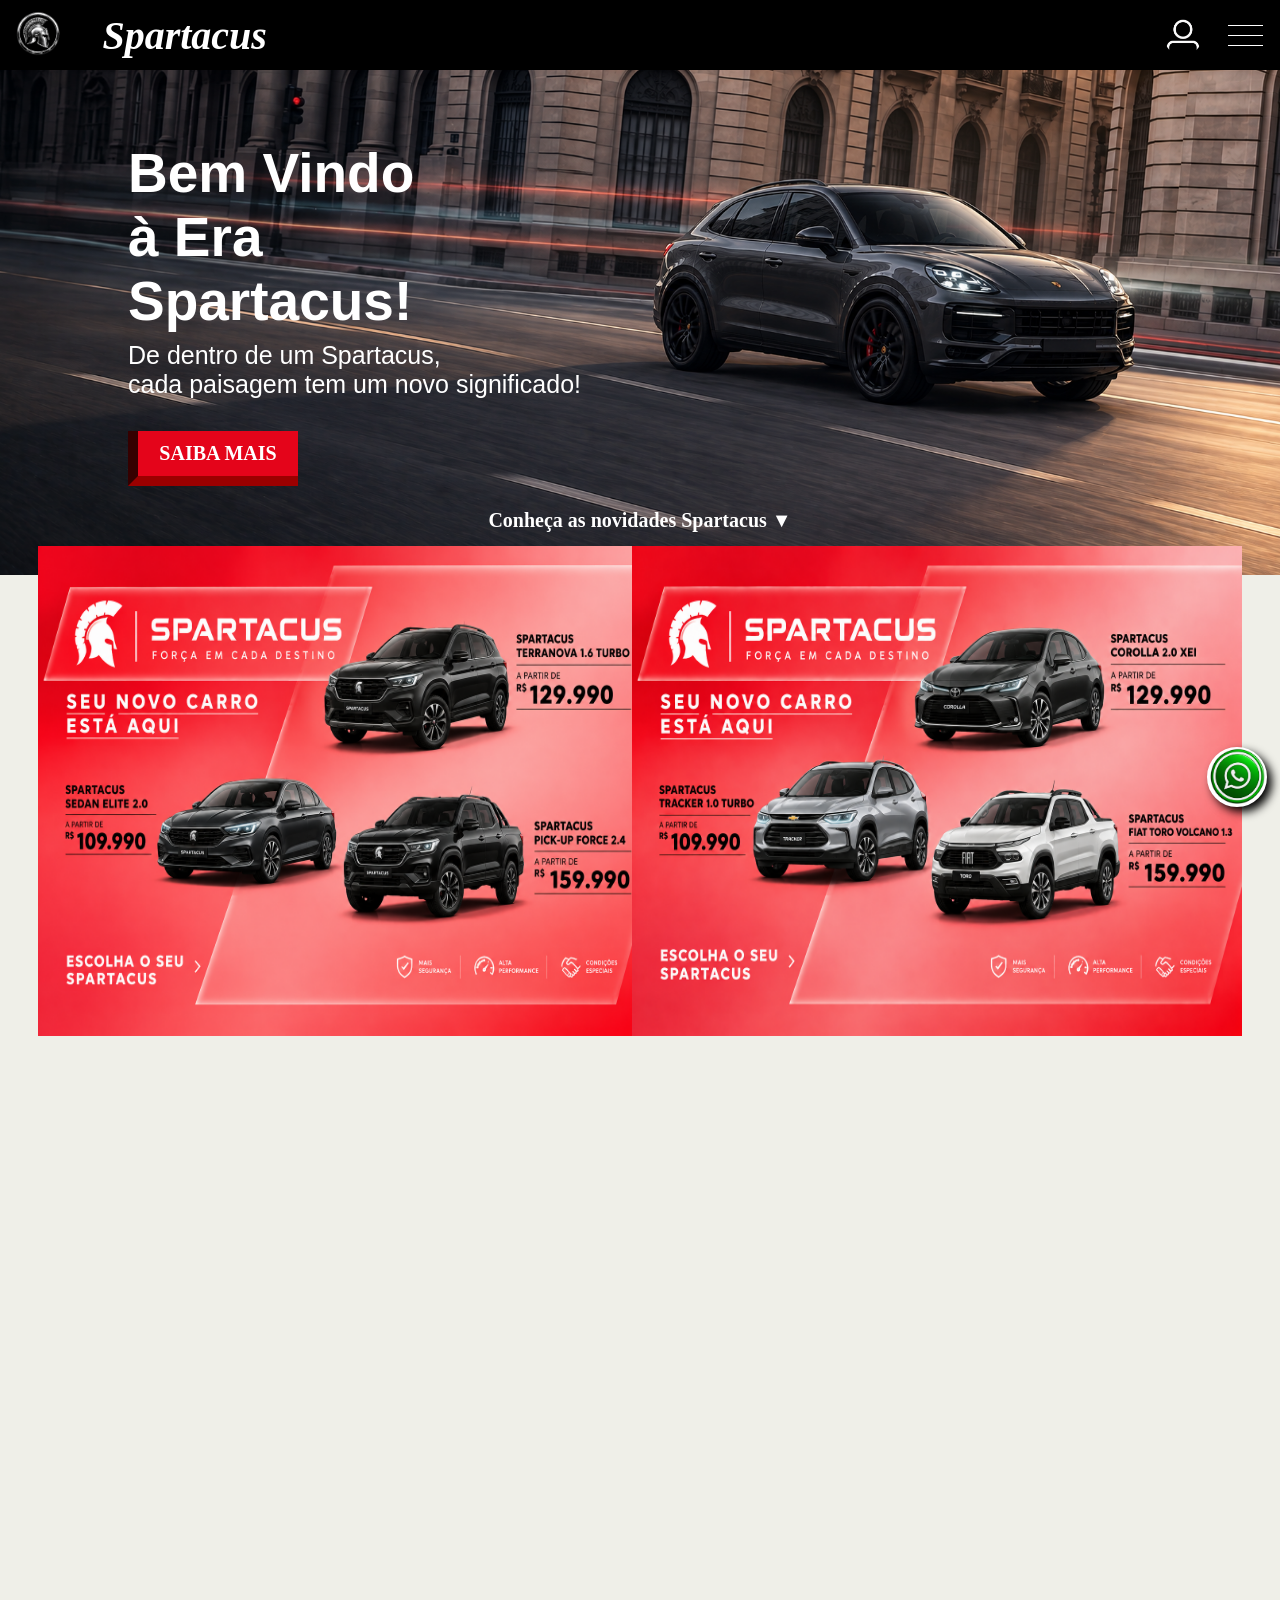
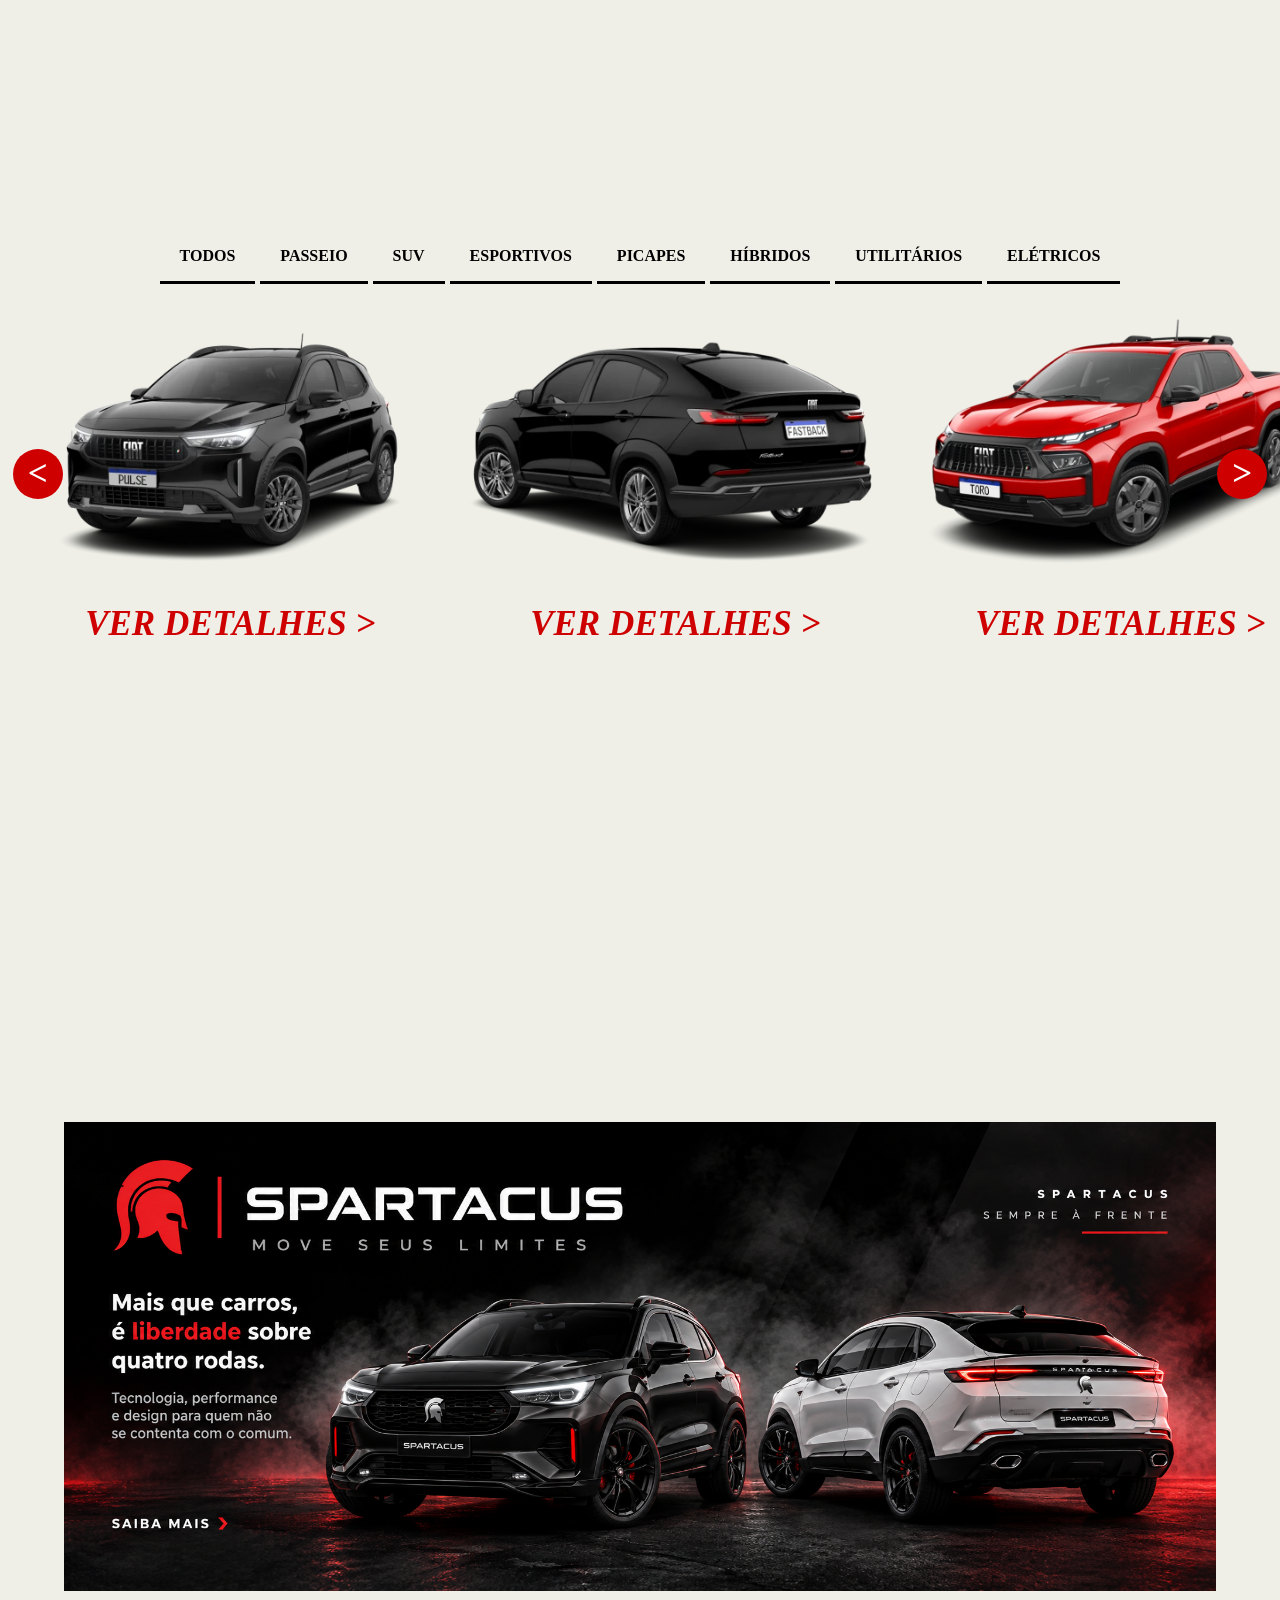
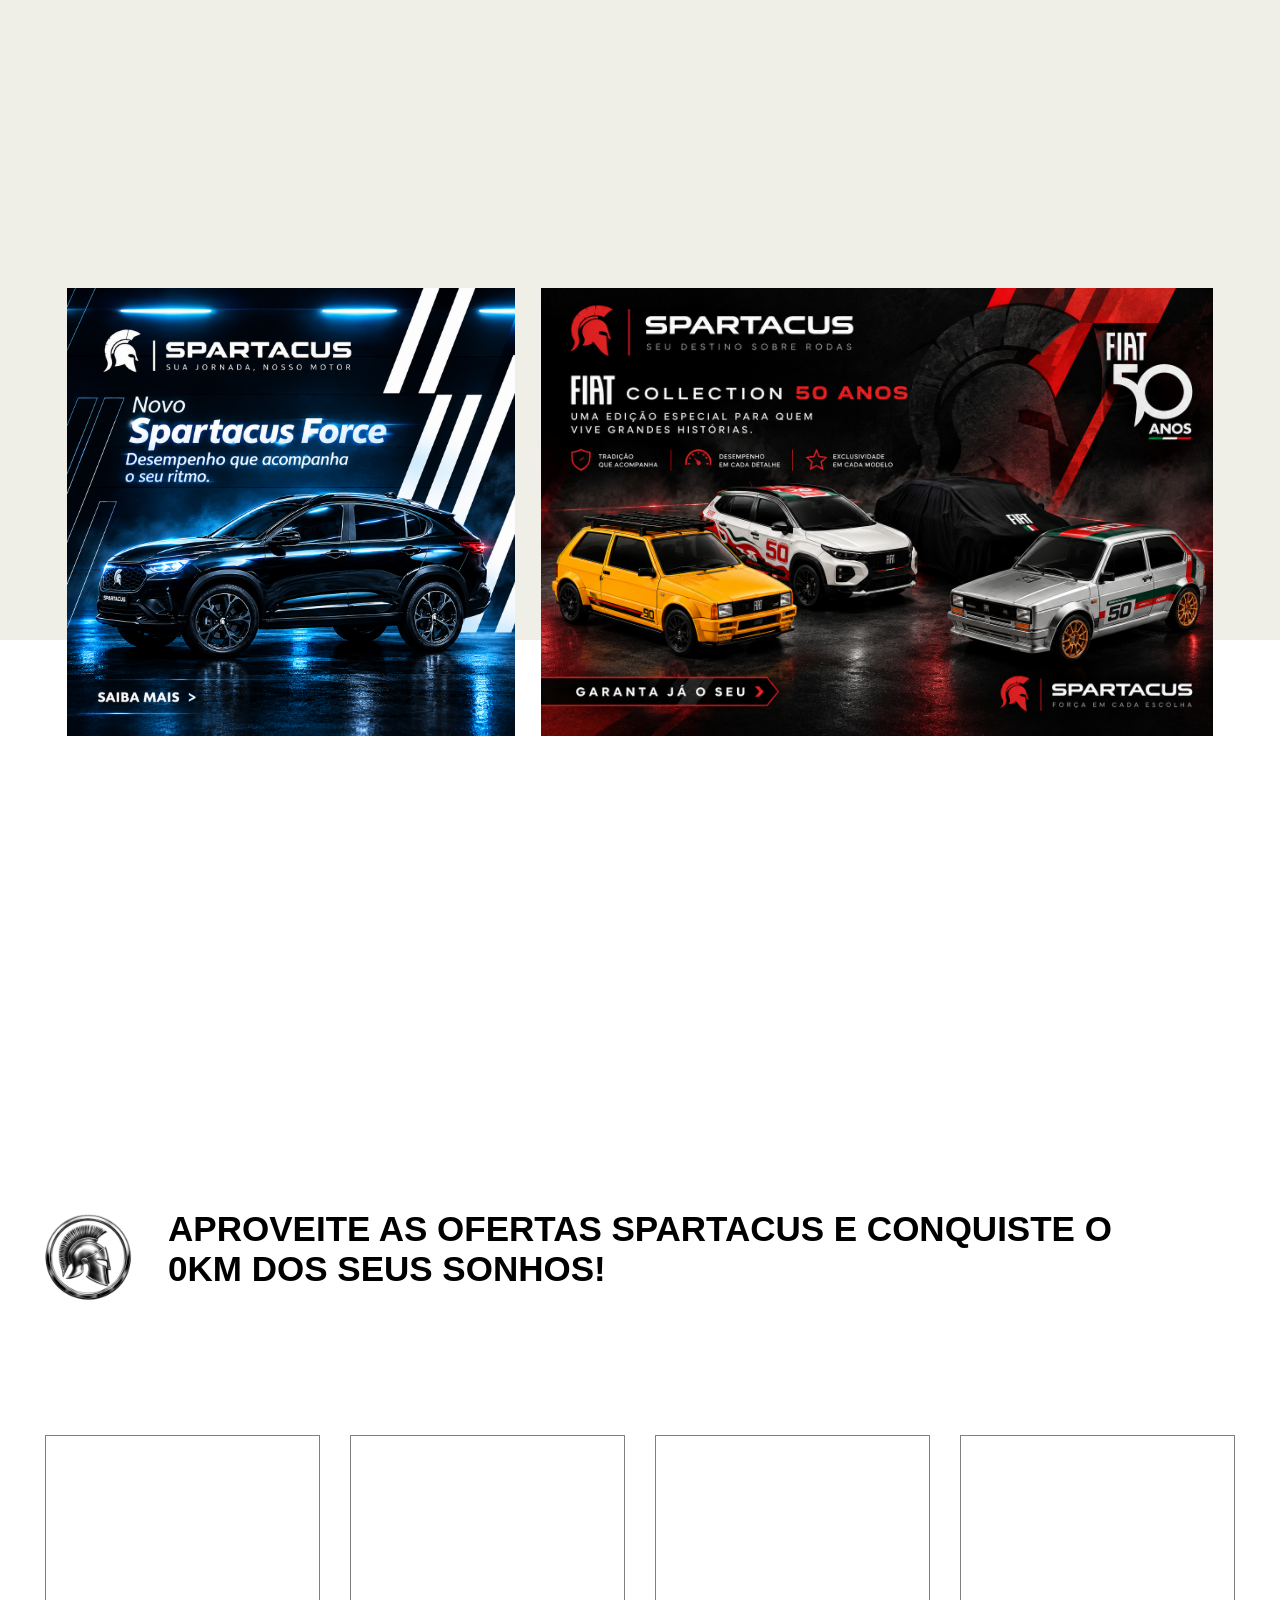
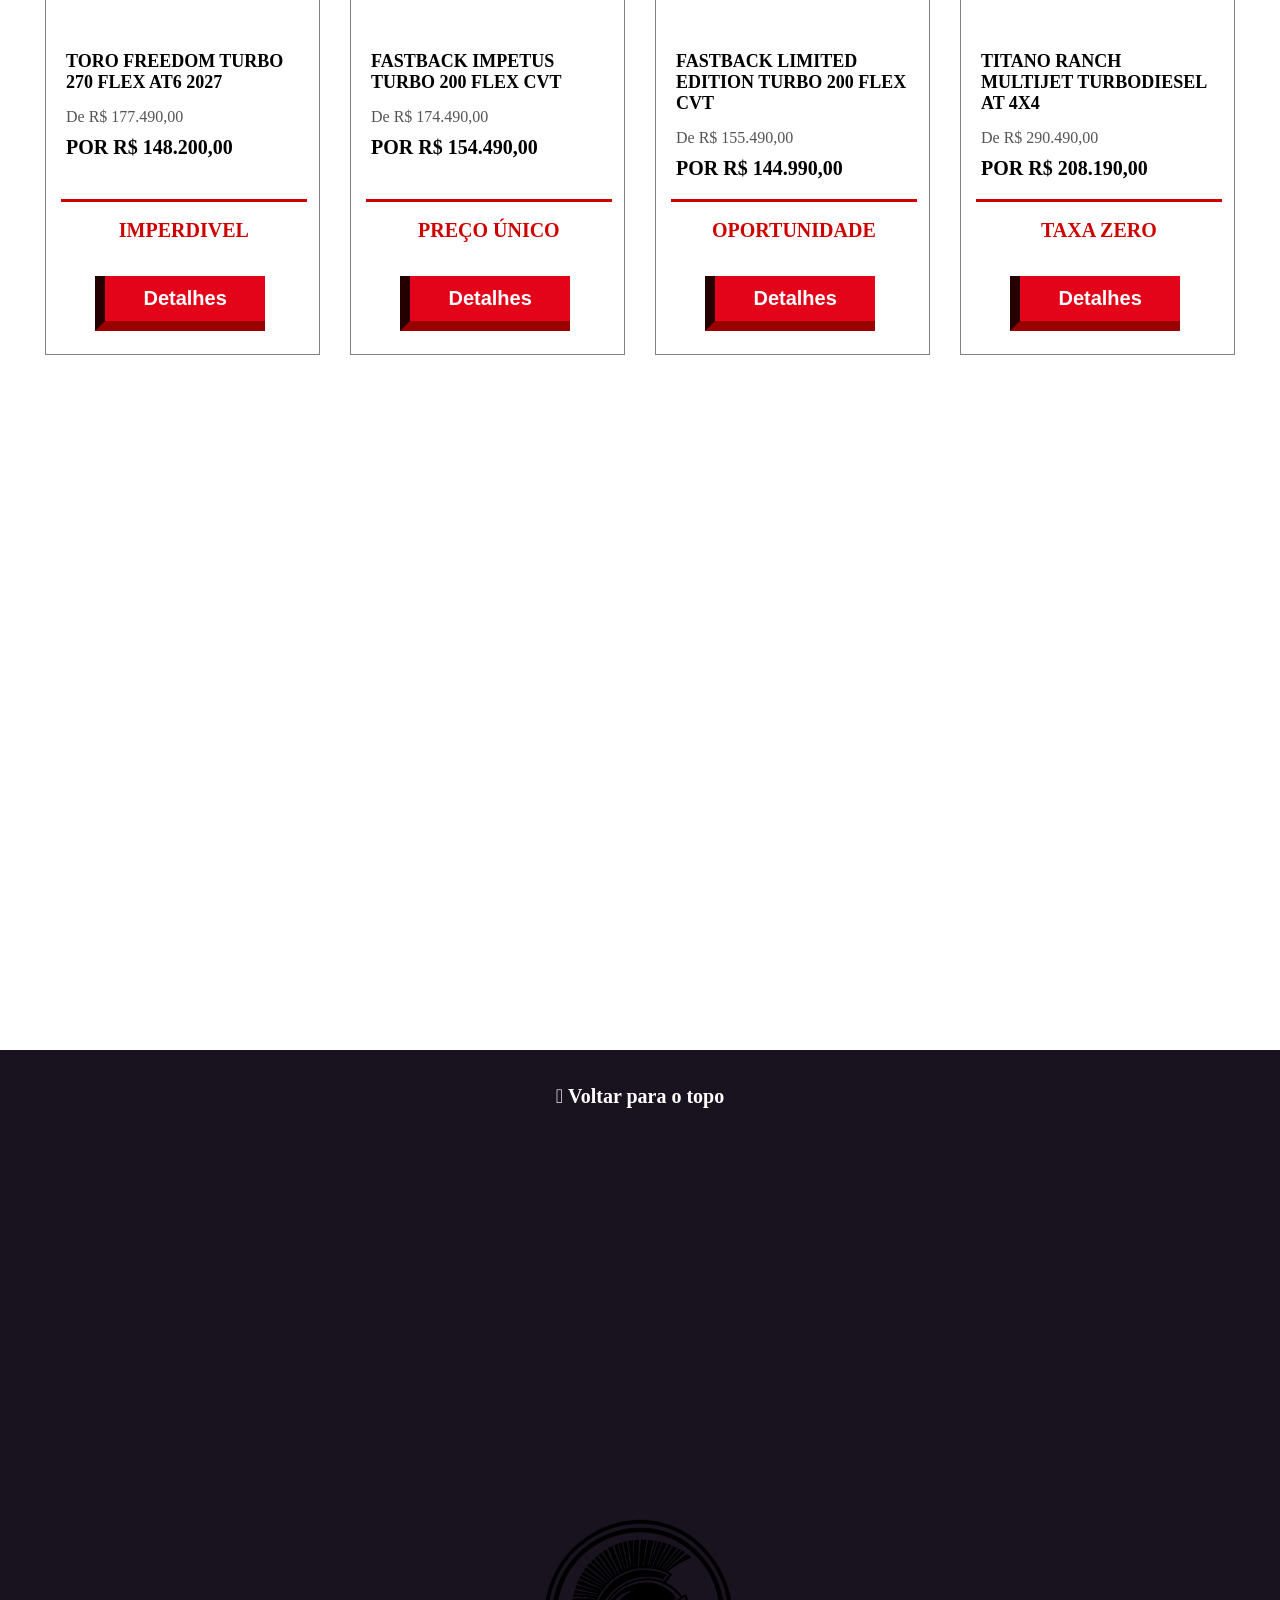
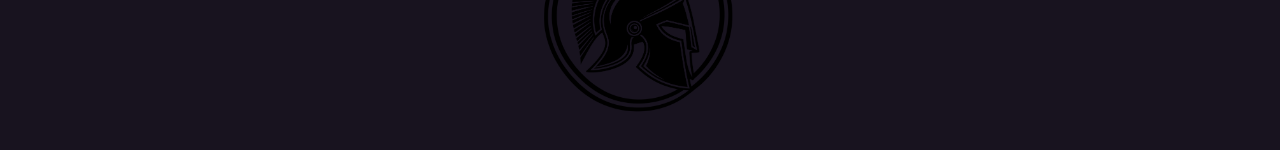
==== commit 72442763: "." ====
--- a/demo/target/classes/public/index.html
+++ b/demo/target/classes/public/index.html
@@ -38,15 +38,49 @@
             <p id="ParagrafoRecepçao" class="ParagrafoRecepçao">
                 Bem-vindo à sua área, <strong>Spartacus</strong>!<br><br>
                 
-                • <strong>Avalie</strong> veículos<br>
-                • <strong>Compre</strong> veículos<br>
-                • <strong>Loque</strong> veículos
+                • <strong>Avaliar</strong> veículos<br>
+                • <strong>Comprar</strong> veículos<br>
+                • <strong>Locar</strong> veículos
             </p>
-            <input type="text" id="InputTextoEmailLogin">
-            <p id="ParagrafoEmail" class="ParagrafoEmail">Email</p>
-            <input type="text" id="InputTextoSenhaLogin">
-            <p id="ParagrafoSenha" class="ParagrafoSenha">Senha</p>
+            <div id="DivInputs" class="DivInputs">
+                <div id="DivNome" class="DivNome">
+                    <input 
+                        type="text" 
+                        id="InputTextoNomeLogin" 
+                        autocomplete="name"
+                    >
+                    <p id="ParagrafoNome" class="ParagrafoNome">Nome</p>
+                </div>
+                <div id="DivEmail" class="DivEmail">
+                    <input 
+                        type="email" 
+                        id="InputTextoEmailLogin"
+                        autocomplete="email"
+                    >
+                    <p id="ParagrafoEmail" class="ParagrafoEmail">Email</p>
+                </div>
+                <div id="DivSenha" class="DivSenha">
+                    <input 
+                        type="password" 
+                        id="InputTextoSenhaLogin"
+                        autocomplete="new-password"
+                    >
+                    <p id="ParagrafoSenha" class="ParagrafoSenha">Senha</p>
+                </div>
+                <div id="DivCpf" class="DivCpf">
+                    <input 
+                        type="text" 
+                        id="InputTextoCpfLogin"
+                        name="cpf"
+                        autocomplete="off"
+                    >
+                    <p id="ParagrafoCpf" class="ParagrafoCpf">CPF</p>
+                </div>
+            </div>
             <div id="DivBotaoEntrarLogin" class="DivBotaoEntrarLogin">Entrar</div>
+            <p id="ParagrafoNãoTenhoUmaConta" class="ParagrafoNãoTenhoUmaConta" onclick="MudaTela('TelaCadastro')">
+                Não tem uma conta? Cadastre-se!
+            </p>
         </div>
 
         <div id="DivInicial" class="DivInicial" style="background-image: url('/imagens/ImagemInicial.png');">
@@ -74,144 +108,108 @@
             <div id="DivCategoriaSeguinte" class="DivCategoriaSeguinte" onclick="CategoriaSeguinte()">></div>
 
             <div id="DivEsteira" class="DivEsteira">
-                <div id="DivCarro_1" 
-                class="DivCarroExibido" 
-                style="background-image: url('/imagens/Carro1.jpg');">
-                    <p>Pulse</p>
+                <div id="DivCarro_1" class="DivCarroExibido" style="background-image: url('/imagens/Carro1.jpg');">
+                    <p id="ParagrafoCarro1"></p>
                     <p id="ParagrafoSaibaMaisCarro1" class="ParagrafoSaibaMaisCarro" onclick="MudaTela('TelaDetalheCarro')">VER DETALHES ></p>
                 </div>
-                <div id="DivCarro_2" 
-                class="DivCarroExibido" 
-                style="background-image: url('/imagens/Carro2.jpg');">
-                    <p>Fastback</p>
+
+                <div id="DivCarro_2" class="DivCarroExibido" style="background-image: url('/imagens/Carro2.jpg');">
+                    <p id="ParagrafoCarro2"></p>
                     <p id="ParagrafoSaibaMaisCarro2" class="ParagrafoSaibaMaisCarro" onclick="MudaTela('TelaDetalheCarro')">VER DETALHES ></p>
                 </div>
-                <div id="DivCarro_3" 
-                class="DivCarroExibido" 
-                style="background-image: url('/imagens/Carro3.jpg');">
-                    <p>Toro</p>
+
+                <div id="DivCarro_3" class="DivCarroExibido" style="background-image: url('/imagens/Carro3.jpg');">
+                    <p id="ParagrafoCarro3"></p>
                     <p id="ParagrafoSaibaMaisCarro3" class="ParagrafoSaibaMaisCarro" onclick="MudaTela('TelaDetalheCarro')">VER DETALHES ></p>
                 </div>
-                <div id="DivCarro_4" 
-                class="DivCarroExibido" 
-                style="background-image: url('/imagens/Carro4.jpg');">
-                    <p>Pulse Híbrido MHEV</p>
+
+                <div id="DivCarro_4" class="DivCarroExibido" style="background-image: url('/imagens/Carro4.jpg');">
+                    <p id="ParagrafoCarro4"></p>
                     <p id="ParagrafoSaibaMaisCarro4" class="ParagrafoSaibaMaisCarro" onclick="MudaTela('TelaDetalheCarro')">VER DETALHES ></p>
                 </div>
-                <div id="DivCarro_5" 
-                class="DivCarroExibido" 
-                style="background-image: url('/imagens/Carro5.jpg');">
-                    <p>Fastback Híbrido MHEV</p>
+
+                <div id="DivCarro_5" class="DivCarroExibido" style="background-image: url('/imagens/Carro5.jpg');">
+                    <p id="ParagrafoCarro5"></p>
                     <p id="ParagrafoSaibaMaisCarro5" class="ParagrafoSaibaMaisCarro" onclick="MudaTela('TelaDetalheCarro')">VER DETALHES ></p>
                 </div>
-                <div id="DivCarro_6" 
-                class="DivCarroExibido" 
-                style="background-image: url('/imagens/Carro6.jpg');">
-                    <p>Toro Híbrido MHEV</p>
+
+                <div id="DivCarro_6" class="DivCarroExibido" style="background-image: url('/imagens/Carro6.jpg');">
+                    <p id="ParagrafoCarro6"></p>
                     <p id="ParagrafoSaibaMaisCarro6" class="ParagrafoSaibaMaisCarro" onclick="MudaTela('TelaDetalheCarro')">VER DETALHES ></p>
                 </div>
-                <div id="DivCarro_7" 
-                class="DivCarroExibido" 
-                style="background-image: url('/imagens/Carro7.jpg');">
-                    <p></p>
+
+                <div id="DivCarro_7" class="DivCarroExibido" style="background-image: url('/imagens/Carro7.jpg');">
+                    <p id="ParagrafoCarro7"></p>
                     <p id="ParagrafoSaibaMaisCarro7" class="ParagrafoSaibaMaisCarro" onclick="MudaTela('TelaDetalheCarro')">VER DETALHES ></p>
                 </div>
 
-                <div id="DivCarro_8" 
-                class="DivCarroExibido" 
-                style="background-image: url('/imagens/Carro8.jpg');">
-                    <p></p>
+                <div id="DivCarro_8" class="DivCarroExibido" style="background-image: url('/imagens/Carro8.jpg');">
+                    <p id="ParagrafoCarro8"></p>
                     <p id="ParagrafoSaibaMaisCarro8" class="ParagrafoSaibaMaisCarro" onclick="MudaTela('TelaDetalheCarro')">VER DETALHES ></p>
                 </div>
 
-                <div id="DivCarro_9" 
-                class="DivCarroExibido" 
-                style="background-image: url('/imagens/Carro9.jpg');">
-                    <p></p>
+                <div id="DivCarro_9" class="DivCarroExibido" style="background-image: url('/imagens/Carro9.jpg');">
+                    <p id="ParagrafoCarro9"></p>
                     <p id="ParagrafoSaibaMaisCarro9" class="ParagrafoSaibaMaisCarro" onclick="MudaTela('TelaDetalheCarro')">VER DETALHES ></p>
                 </div>
 
-                <div id="DivCarro_10" 
-                class="DivCarroExibido" 
-                style="background-image: url('/imagens/Carro10.jpg');">
-                    <p></p>
+                <div id="DivCarro_10" class="DivCarroExibido" style="background-image: url('/imagens/Carro10.jpg');">
+                    <p id="ParagrafoCarro10"></p>
                     <p id="ParagrafoSaibaMaisCarro10" class="ParagrafoSaibaMaisCarro" onclick="MudaTela('TelaDetalheCarro')">VER DETALHES ></p>
                 </div>
 
-                <div id="DivCarro_11" 
-                class="DivCarroExibido" 
-                style="background-image: url('/imagens/Carro11.jpg');">
-                    <p></p>
+                <div id="DivCarro_11" class="DivCarroExibido" style="background-image: url('/imagens/Carro11.jpg');">
+                    <p id="ParagrafoCarro11"></p>
                     <p id="ParagrafoSaibaMaisCarro11" class="ParagrafoSaibaMaisCarro" onclick="MudaTela('TelaDetalheCarro')">VER DETALHES ></p>
                 </div>
 
-                <div id="DivCarro_12" 
-                class="DivCarroExibido" 
-                style="background-image: url('/imagens/Carro12.jpg');">
-                    <p></p>
+                <div id="DivCarro_12" class="DivCarroExibido" style="background-image: url('/imagens/Carro12.jpg');">
+                    <p id="ParagrafoCarro12"></p>
                     <p id="ParagrafoSaibaMaisCarro12" class="ParagrafoSaibaMaisCarro" onclick="MudaTela('TelaDetalheCarro')">VER DETALHES ></p>
                 </div>
 
-                <div id="DivCarro_13" 
-                class="DivCarroExibido" 
-                style="background-image: url('/imagens/Carro13.jpg');">
-                    <p></p>
+                <div id="DivCarro_13" class="DivCarroExibido" style="background-image: url('/imagens/Carro13.jpg');">
+                    <p id="ParagrafoCarro13"></p>
                     <p id="ParagrafoSaibaMaisCarro13" class="ParagrafoSaibaMaisCarro" onclick="MudaTela('TelaDetalheCarro')">VER DETALHES ></p>
                 </div>
 
-                <div id="DivCarro_14" 
-                class="DivCarroExibido" 
-                style="background-image: url('/imagens/Carro14.jpg');">
-                    <p></p>
+                <div id="DivCarro_14" class="DivCarroExibido" style="background-image: url('/imagens/Carro14.jpg');">
+                    <p id="ParagrafoCarro14"></p>
                     <p id="ParagrafoSaibaMaisCarro14" class="ParagrafoSaibaMaisCarro" onclick="MudaTela('TelaDetalheCarro')">VER DETALHES ></p>
                 </div>
 
-                <div id="DivCarro_15" 
-                class="DivCarroExibido" 
-                style="background-image: url('/imagens/Carro15.jpg');">
-                    <p></p>
+                <div id="DivCarro_15" class="DivCarroExibido" style="background-image: url('/imagens/Carro15.jpg');">
+                    <p id="ParagrafoCarro15"></p>
                     <p id="ParagrafoSaibaMaisCarro15" class="ParagrafoSaibaMaisCarro" onclick="MudaTela('TelaDetalheCarro')">VER DETALHES ></p>
                 </div>
 
-                <div id="DivCarro_16" 
-                class="DivCarroExibido" 
-                style="background-image: url('/imagens/Carro16.jpg');">
-                    <p></p>
+                <div id="DivCarro_16" class="DivCarroExibido" style="background-image: url('/imagens/Carro16.jpg');">
+                    <p id="ParagrafoCarro16"></p>
                     <p id="ParagrafoSaibaMaisCarro16" class="ParagrafoSaibaMaisCarro" onclick="MudaTela('TelaDetalheCarro')">VER DETALHES ></p>
                 </div>
 
-                <div id="DivCarro_17" 
-                class="DivCarroExibido" 
-                style="background-image: url('/imagens/Carro17.jpg');">
-                    <p></p>
+                <div id="DivCarro_17" class="DivCarroExibido" style="background-image: url('/imagens/Carro17.jpg');">
+                    <p id="ParagrafoCarro17"></p>
                     <p id="ParagrafoSaibaMaisCarro17" class="ParagrafoSaibaMaisCarro" onclick="MudaTela('TelaDetalheCarro')">VER DETALHES ></p>
                 </div>
 
-                <div id="DivCarro_18" 
-                class="DivCarroExibido" 
-                style="background-image: url('/imagens/Carro18.jpg');">
-                    <p></p>
+                <div id="DivCarro_18" class="DivCarroExibido" style="background-image: url('/imagens/Carro18.jpg');">
+                    <p id="ParagrafoCarro18"></p>
                     <p id="ParagrafoSaibaMaisCarro18" class="ParagrafoSaibaMaisCarro" onclick="MudaTela('TelaDetalheCarro')">VER DETALHES ></p>
                 </div>
 
-                <div id="DivCarro_19" 
-                class="DivCarroExibido" 
-                style="background-image: url('/imagens/Carro19.jpg');">
-                    <p></p>
+                <div id="DivCarro_19" class="DivCarroExibido" style="background-image: url('/imagens/Carro19.jpg');">
+                    <p id="ParagrafoCarro19"></p>
                     <p id="ParagrafoSaibaMaisCarro19" class="ParagrafoSaibaMaisCarro" onclick="MudaTela('TelaDetalheCarro')">VER DETALHES ></p>
                 </div>
 
-                <div id="DivCarro_20" 
-                class="DivCarroExibido" 
-                style="background-image: url('/imagens/Carro20.jpg');">
-                    <p></p>
+                <div id="DivCarro_20" class="DivCarroExibido" style="background-image: url('/imagens/Carro20.jpg');">
+                    <p id="ParagrafoCarro20"></p>
                     <p id="ParagrafoSaibaMaisCarro20" class="ParagrafoSaibaMaisCarro" onclick="MudaTela('TelaDetalheCarro')">VER DETALHES ></p>
                 </div>
 
-                <div id="DivCarro_21" 
-                class="DivCarroExibido" 
-                style="background-image: url('/imagens/Carro21.jpg');">
-                    <p></p>
+                <div id="DivCarro_21" class="DivCarroExibido" style="background-image: url('/imagens/Carro21.jpg');">
+                    <p id="ParagrafoCarro21"></p>
                     <p id="ParagrafoSaibaMaisCarro21" class="ParagrafoSaibaMaisCarro" onclick="MudaTela('TelaDetalheCarro')">VER DETALHES ></p>
                 </div>
             </div>
